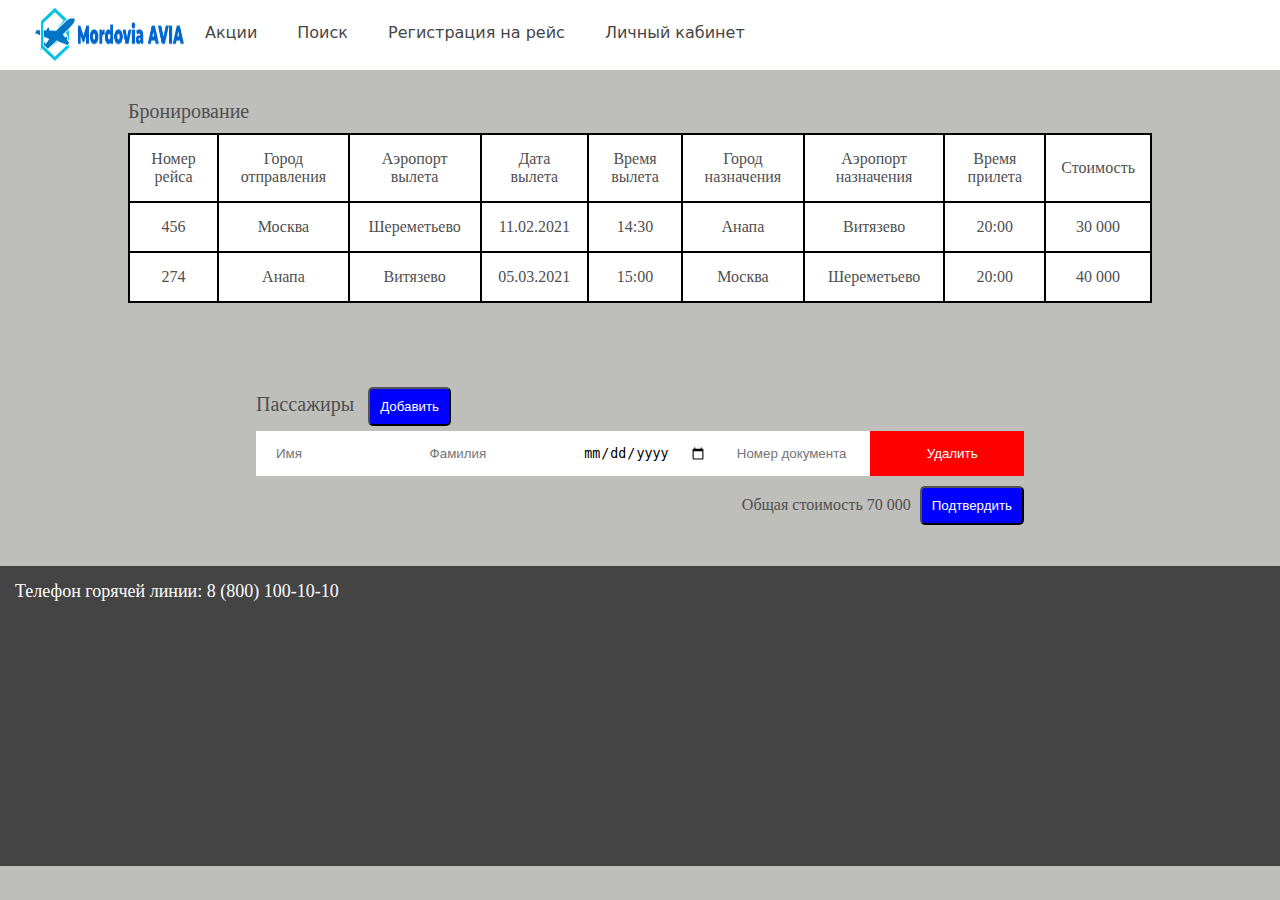
==== booking.html @ d76de1e4 "added pages" ====
<!DOCTYPE html>
<html lang="en">
<head>
    <meta charset="UTF-8">
    <title>booking</title>
    <link rel="stylesheet" type="text/css" href="style.css">
</head>
<body>
<header class="header_block">
    <div class="logo">
        <a href="http://projectmod/index.html"><img src="images/logo.png" alt=""></a>
    </div>
    <div class="menu">
        <nav class="menu_nav">
            <ul>
                <li><a href="">Акции</a></li>
                <li><a href="">Поиск</a></li>
                <li><a href="">Регистрация на рейс</a></li>
                <li><a href="http://projectmod/login.html">Личный кабинет</a></li>
            </ul>
        </nav>
    </div>
</header>
<div class="search_tab">
    <table>
        <caption>Бронирование</caption>
        <tr>
            <td>Номер рейса</td>
            <td>Город отправления</td>
            <td>Аэропорт вылета</td>
            <td>Дата вылета</td>
            <td>Время вылета</td>
            <td>Город назначения</td>
            <td>Аэропорт назначения</td>
            <td>Время прилета</td>
            <td>Стоимость</td>
        </tr>
        <tr>
            <td>456</td>
            <td>Москва</td>
            <td>Шереметьево</td>
            <td>11.02.2021</td>
            <td>14:30</td>
            <td>Анапа</td>
            <td>Витязево</td>
            <td>20:00</td>
            <td>30 000</td>
        </tr>
        <tr>
            <td>274</td>
            <td>Анапа</td>
            <td>Витязево</td>
            <td>05.03.2021</td>
            <td>15:00</td>
            <td>Москва</td>
            <td>Шереметьево</td>
            <td>20:00</td>
            <td>40 000</td>
        </tr>
    </table>
</div>
<div class="b_pas">
    <div class="zag">Пассажиры</div>
    <button type="submit" class="add">Добавить</button>
    <form action="http://projectmod/booking_management.html">
        <div class="b_form">
            <div class="el"><input type="text" placeholder="Имя"></div>
            <div class="el"><input type="text" placeholder="Фамилия"></div>
            <div class="el"><input type="date" placeholder="Дата рождения"></div>
            <div class="el"><input type="text" placeholder="Номер документа"></div>
            <div class="el"><input type="submit" value="Удалить" class="send"></div>
        </div>
        <div class="cost"><span>Общая стоимость 70 000</span>
            <button class="add">Подтвердить</button>
        </div>
    </form>
</div>
<footer>
    <p>Телефон горячей линии: 8 (800) 100-10-10</p>
</footer>
</body>
</html>
---- style.css ----
*{
	margin: 0px;
	padding: 0px;
}
h1{
	margin: 0px;
	padding: 0px;
}
body{
	background-color: #BEBEBB;
	margin: 0px;
	padding: 0px;
}
.header_block{
	width: 100%;
	background-color: white;
	height: 70px;
}
.logo{
	float: left;
	padding-top: 2px;
	margin-left: 35px;
}
.logo img{
	width: 150px;
	height: 65px;
}
.menu{
	float: left;
	margin-left: 30px;
	margin: 0px;
}
.menu_nav ul{
	list-style: none;
}
.menu_nav ul li{
	float: left;
	box-sizing: border-box;
	margin-right: 20px;
	margin-left: 10px;
	padding-left: 10px;
	padding-top: 23px;
}
.menu_nav ul li a{
	text-decoration: none;
	color: #464646;
	font-family: Segoe, "Segoe UI", "DejaVu Sans", "Trebuchet MS", Verdana, "sans-serif";
}
.menu_nav ul li a:hover{
	color: #D00E11;
}
.slide{
	box-sizing: border-box;
	clear: both;
	width: 100%;
	height: 430px;
	background-color: blue;
	color: white;
	text-align: center;
	padding-top: 25px;
	font-size: 20px;
	margin-bottom: 30px;
}
.form_search{
	width: 100%;
	margin-top: 45px;
}
.wraper{
	width: 80%;
	height: 200px;
	margin: 0 auto;
	display: flex;
	flex-direction: row;
	justify-content: space-around;
	align-items: center;
}
.card{
	width: 16%;
	height: 60px;
	background-color: white;
}
.card input,select{
	box-sizing: border-box;
	border: none;
	background-color: transparent;
	height: 100%;
	width: 100%;
	outline: none;
	padding-left: 10px;
	font-size: 18px;
}
.card:last-child{
	background-color: red;
	border-radius: 5px;
	height: 63px;
}
.send{
	color: white;
	cursor: pointer;
}
.gallery {
	clear: both;
	display: inline-block;
	width: 100%;
	background-color: #BEBEBB;
	/* [disabled]min-width: 400px;
*/
	padding-bottom: 35px;
	padding-top: 0px;
	margin-top: -5px;
	margin-bottom: 0px;
}
.thumbnail {
	width: 23%;
	text-align: center;
	float: left;
	height: 400px;
	margin-top: 35px;
	background-color: #F8F8F8;
	padding-bottom: 20px;
	margin-left: 1%;
	margin-right: 1%;
	border-radius: 3px;
	padding-top: 20px;
	border-bottom: 4px solid #6DC7D0;
}
.gallery .thumbnail h4 {
	margin-top: 5px;
	margin-bottom: 5px;
	color: #BEBEBB;
	text-align: left;
	padding-left: 20px;
	padding-right: 20px;
}
.gallery .thumbnail p {
	margin: 0;
	color: #B3B3B3;
	text-align: left;
	padding-left: 20px;
}
/* More info */
.intro {
	background-color: #FFFFFF;
	padding-bottom: 35px;
}
.column {
	width: 50%;
	text-align: center;
	padding-top: 30px;
	float: left;
}
.intro .column h3 {
	color: #FFFFFF;
	text-align: center;
}
.intro .column p {
	color: #FFFFFF;
}
.cards {
	width: 100%;
	height: auto;
	max-width: 400px;
	max-height: 200px;
	opacity: 0.8;
}
.intro .column p {
	padding-left: 30px;
	padding-right: 30px;
	text-align: justify;
	line-height: 25px;
	font-weight: lighter;
	margin-left: 20px;
	margin-right: 20px;
	width: 80%;
	margin-top: 4%;
}
.subs{
	width: 100%;
	margin-bottom: 20px;
}
.subs_form{
	width: 40%;
	margin: 0 auto;
	display: flex;
	justify-content: space-between;
}
.login{
	width: 80%;
	border: none;
	outline: none;
}
.subm{
	background-color: red;
	cursor: pointer;
	color: white;
	border: none;
}
.subm, .login{
	padding: 10px;
}
footer{
	width: 100%;
	height: 300px;
	background-color: #444444;
}
.footer_fix{
	position: fixed;
	left: 0;
	bottom: 0;
}
footer p{
	color: white;
	padding: 15px;
	font-size: 18px;
}
.search_tab{
	width: 80%;
	margin: 0 auto;
	margin-bottom: 80px;
	clear: both;
}
.search_tab table{
	border-collapse: collapse;
	width: 100%;
	background-color: white;
	color: #4F4F4F;
	text-align: center;
	margin-top: 20px;
}
.search_tab table td{
	padding: 15px;
	border: 2px solid black;
}
caption{
	font-size: 20px;
	text-align: left;
	padding: 10px;
	padding-left: 0px;
}
.sub_search{
	margin: 10px;
	float: right;
	border-radius: 5px;
	margin-right: 0px;
}
.reg, .log{
	width: 30%;
	margin: 0 auto;
	margin-bottom: 30px;
}
.reg form, .log form{
	margin-top: 15px;
	margin-bottom: 30px;
	background-color: white;
	padding: 10px;
	border-radius: 5px;
}
.log form a{
	text-decoration: none;
}
.reg form input, .log form input{
	width: 100%;
	box-sizing: border-box;
	padding: 10px;
	margin-bottom: 5px;
	outline: none;
	border: 1px solid #464646;
	background-color: white;
	border-radius: 5px;
}
.reg form, .log form{
	width: 100%;
}
.reg_sub:last-of-type, .log_sub:last-of-type{
	background-color: red;
	color: white;
	cursor: pointer;
}
.b_pas{
	width: 60%;
	color: #4F4F4F;
	margin: 0 auto;
	margin-bottom: 90px;
}
.b_pas form{
	margin-bottom: 15px;
}
.zag{
	text-align: left;
	padding: 10px;
	padding-left: 0px;
	font-size: 20px;
	display: inline-block;
	clear: both;
}
.add{
	padding: 10px;
	background-color: blue;
	color: white;
	border-radius: 5px;
	display: inline-block;
	margin-bottom: 5px;
	cursor: pointer;
}
.b_form{
	background-color: white;
	display: flex;
	justify-content: space-between;
}
.el{
	width: 21%;
	height: 25px;
	padding: 10px;
}
.el:last-child{
	background-color: red;
	padding: 10px;
}
.b_pas input{
	box-sizing: border-box;
	border: none;
	background-color: transparent;
	height: 100%;
	width: 100%;
	outline: none;
	padding-left: 10px;
}
.cost{
	margin-top: 10px;
	float: right;
}
.cost span{
	margin-right: 5px;
}
.seat_block{
	width: 60%;
	margin: 20px auto;
	height: 200px;
	display: flex;
	justify-content: space-around;
	margin-bottom: 300px;
}
.seat_wrap{
	border: 1px solid black;
	margin: 0 auto;
}
.seat_card{
	width: 48%;
}
.wrap{
	width: 50%;
	margin: 0 auto;
	border: 1px solid black;
	display: flex;
	padding: 5px;
	justify-content: space-between;
	flex-wrap: wrap;
	background-color: white;
}
.cont{
	width: 45%;
	display: flex;
	justify-content: space-between;
	flex-wrap: wrap;
	background-color: white;
}
.cont .el{
	width: 48%;
	box-sizing: border-box;
	background-color: #B3B3B3;
	padding: 5px;
	text-align: center;
	margin-bottom: 15px;
	border: 1px solid black;
	cursor: pointer;
}
.cont .checked{
	background-color: red;
}
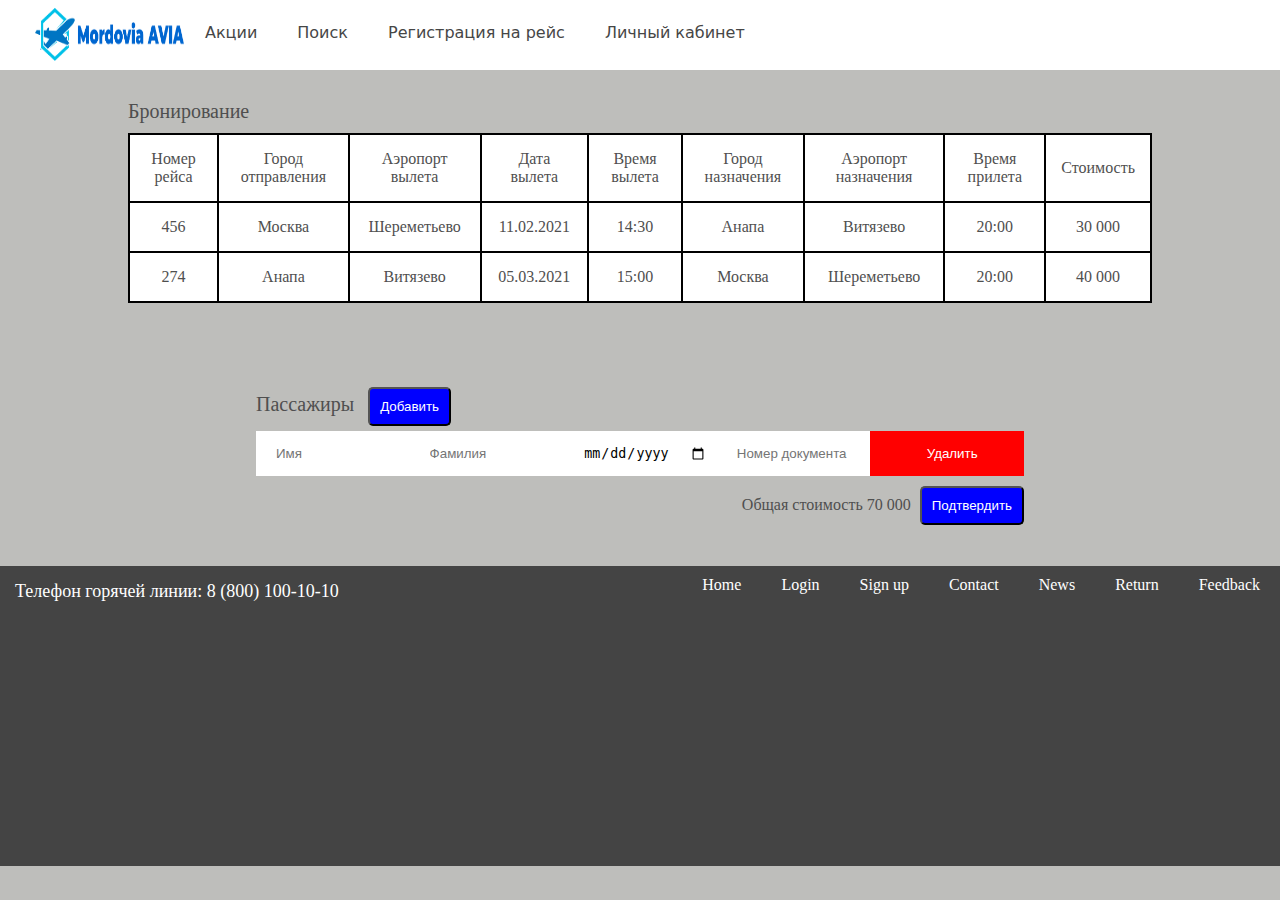
==== commit 8ee8f3a7: "added pages" ====
--- a/booking.html
+++ b/booking.html
@@ -68,15 +68,26 @@
             <div class="el"><input type="text" placeholder="Фамилия"></div>
             <div class="el"><input type="date" placeholder="Дата рождения"></div>
             <div class="el"><input type="text" placeholder="Номер документа"></div>
-            <div class="el"><input type="submit" value="Удалить" class="send"></div>
+            <div class="el"><input type="button" value="Удалить" class="send"></div>
         </div>
         <div class="cost"><span>Общая стоимость 70 000</span>
-            <button class="add">Подтвердить</button>
+            <button type="submit" class="add">Подтвердить</button>
         </div>
     </form>
 </div>
 <footer>
     <p>Телефон горячей линии: 8 (800) 100-10-10</p>
+    <nav class="foot_nav">
+        <ul>
+            <li><a href="http://projectmod">Home</a></li>
+            <li><a href="http://projectmod/login">Login</a></li>
+            <li><a href="http://projectmod/signup">Sign up</a></li>
+            <li><a href="http://projectmod/contact">Contact</a></li>
+            <li><a href="http://projectmod/news">News</a></li>
+            <li><a href="http://projectmod/return">Return</a></li>
+            <li><a href="http://projectmod/feedback">Feedback</a></li>
+        </ul>
+    </nav>
 </footer>
 </body>
 </html>--- a/style.css
+++ b/style.css
@@ -114,7 +114,7 @@
 	width: 23%;
 	text-align: center;
 	float: left;
-	height: 400px;
+	height: 420px;
 	margin-top: 35px;
 	background-color: #F8F8F8;
 	padding-bottom: 20px;
@@ -134,9 +134,11 @@
 }
 .gallery .thumbnail p {
 	margin: 0;
+	height: 150px;
 	color: #B3B3B3;
 	text-align: left;
 	padding-left: 20px;
+	padding-bottom: 10px;
 }
 /* More info */
 .intro {
@@ -212,6 +214,7 @@
 	color: white;
 	padding: 15px;
 	font-size: 18px;
+	display: inline-block;
 }
 .search_tab{
 	width: 80%;
@@ -377,3 +380,42 @@
 .cont .checked{
 	background-color: red;
 }
+.info_block{
+	box-sizing: border-box;
+	width: 100%;
+	padding: 10px;
+	background-color: white;
+	display: flex;
+	justify-content: space-between;
+}
+.info{
+	box-sizing: border-box;
+	color: #4F4f4f;
+	padding: 5px;
+}
+.info_zag{
+	color: #4F4f4f;
+	font-size: 20px;
+}
+.foot_nav{
+	float: right;
+	margin: 0px;
+}
+.foot_nav ul{
+	list-style: none;
+}
+.foot_nav ul li{
+	float: left;
+	box-sizing: border-box;
+	margin-right: 20px;
+	margin-left: 10px;
+	padding-left: 10px;
+	padding-top: 10px;
+}
+.foot_nav ul li a{
+	color: white;
+	text-decoration: none;
+}
+.foot_nav ul li a:hover{
+	color: #D00E11;
+}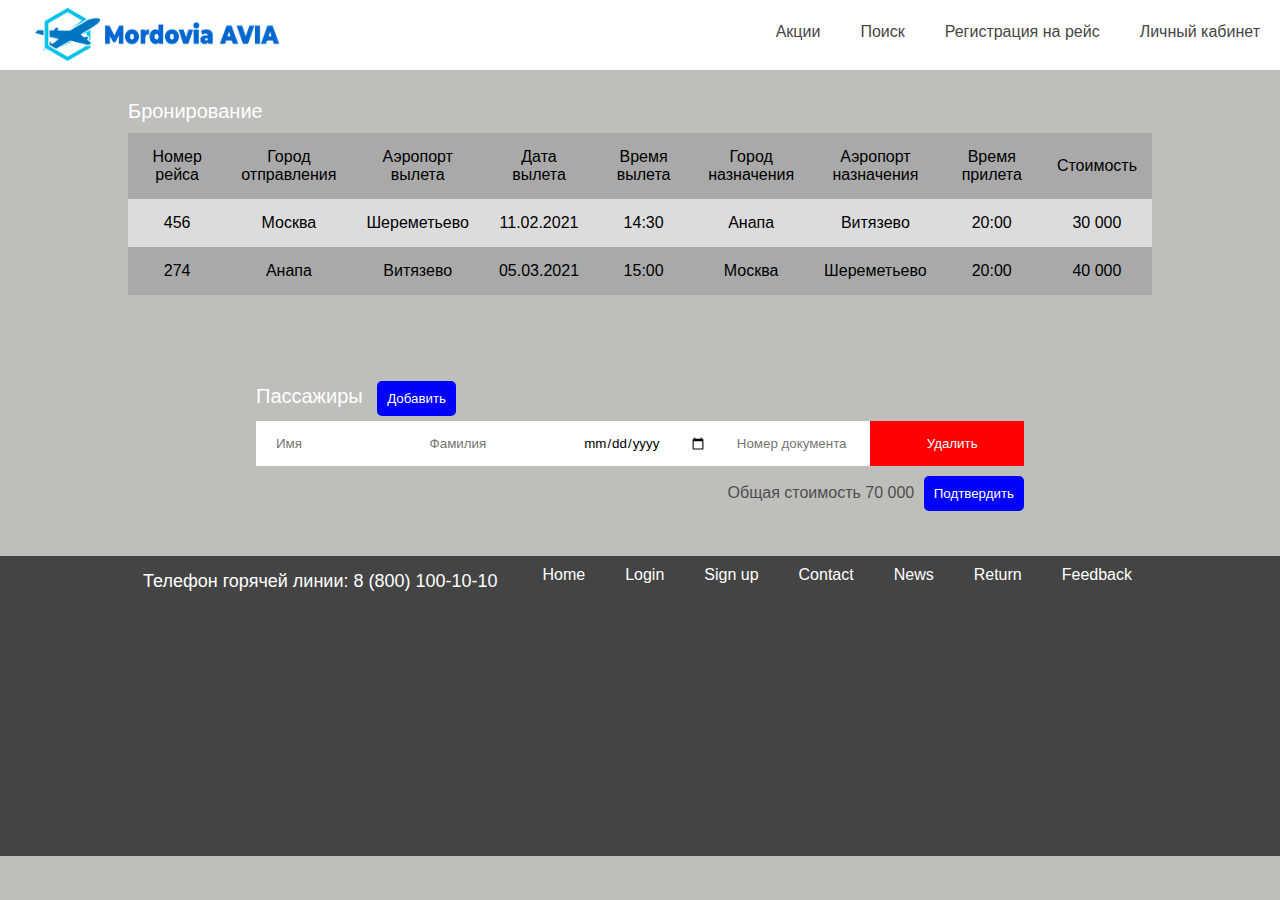
==== commit 7e3e46d3: "Обновление" ====
--- a/booking.html
+++ b/booking.html
@@ -64,10 +64,10 @@
     <button type="submit" class="add">Добавить</button>
     <form action="http://projectmod/booking_management.html">
         <div class="b_form">
-            <div class="el"><input type="text" placeholder="Имя"></div>
-            <div class="el"><input type="text" placeholder="Фамилия"></div>
-            <div class="el"><input type="date" placeholder="Дата рождения"></div>
-            <div class="el"><input type="text" placeholder="Номер документа"></div>
+            <div class="el"><input type="text" placeholder="Имя" required></div>
+            <div class="el"><input type="text" placeholder="Фамилия" required></div>
+            <div class="el"><input type="date" placeholder="Дата рождения" required></div>
+            <div class="el"><input type="text" placeholder="Номер документа" required></div>
             <div class="el"><input type="button" value="Удалить" class="send"></div>
         </div>
         <div class="cost"><span>Общая стоимость 70 000</span>
@@ -76,18 +76,20 @@
     </form>
 </div>
 <footer>
-    <p>Телефон горячей линии: 8 (800) 100-10-10</p>
-    <nav class="foot_nav">
-        <ul>
-            <li><a href="http://projectmod">Home</a></li>
-            <li><a href="http://projectmod/login">Login</a></li>
-            <li><a href="http://projectmod/signup">Sign up</a></li>
-            <li><a href="http://projectmod/contact">Contact</a></li>
-            <li><a href="http://projectmod/news">News</a></li>
-            <li><a href="http://projectmod/return">Return</a></li>
-            <li><a href="http://projectmod/feedback">Feedback</a></li>
-        </ul>
-    </nav>
+    <div class="conteiner">
+        <p>Телефон горячей линии: 8 (800) 100-10-10</p>
+        <nav class="foot_nav">
+            <ul>
+                <li><a href="http://projectmod">Home</a></li>
+                <li><a href="http://projectmod/login">Login</a></li>
+                <li><a href="http://projectmod/signup">Sign up</a></li>
+                <li><a href="http://projectmod/contact">Contact</a></li>
+                <li><a href="http://projectmod/news">News</a></li>
+                <li><a href="http://projectmod/return">Return</a></li>
+                <li><a href="http://projectmod/feedback">Feedback</a></li>
+            </ul>
+        </nav>
+    </div>
 </footer>
 </body>
 </html>--- a/style.css
+++ b/style.css
@@ -1,6 +1,7 @@
 *{
 	margin: 0px;
 	padding: 0px;
+	font-family: sans-serif;
 }
 h1{
 	margin: 0px;
@@ -22,11 +23,10 @@
 	margin-left: 35px;
 }
 .logo img{
-	width: 150px;
 	height: 65px;
 }
 .menu{
-	float: left;
+	float: right;
 	margin-left: 30px;
 	margin: 0px;
 }
@@ -44,26 +44,49 @@
 .menu_nav ul li a{
 	text-decoration: none;
 	color: #464646;
-	font-family: Segoe, "Segoe UI", "DejaVu Sans", "Trebuchet MS", Verdana, "sans-serif";
 }
 .menu_nav ul li a:hover{
 	color: #D00E11;
 }
+.banner {
+	background-image: url("images/a4187f30901879.572c711929874.jpg");
+	height: 360px;
+	background-attachment: fixed;
+	background-size: 100% 100%;
+	background-repeat: no-repeat;
+}
+.parallax {
+	color: #FFFFFF;
+	text-align: right;
+	padding-right: 100px;
+	padding-top: 30px;
+	letter-spacing: 2px;
+	margin-top: 0px;
+}
+.parallax_description {
+	color: #FFFFFF;
+	text-align: right;
+	padding-right: 100px;
+	width: 30%;
+	float: right;
+	font-weight: lighter;
+	line-height: 23px;
+	margin-top: 0px;
+	margin-right: 0px;
+	margin-bottom: 0px;
+	margin-left: 0px;
+}
 .slide{
 	box-sizing: border-box;
 	clear: both;
 	width: 100%;
-	height: 430px;
+	height: 230px;
 	background-color: blue;
-	color: white;
-	text-align: center;
-	padding-top: 25px;
-	font-size: 20px;
+	padding-top: 10px;
 	margin-bottom: 30px;
 }
 .form_search{
 	width: 100%;
-	margin-top: 45px;
 }
 .wraper{
 	width: 80%;
@@ -182,7 +205,7 @@
 }
 .subs_form{
 	width: 40%;
-	margin: 0 auto;
+	margin: 0px auto;
 	display: flex;
 	justify-content: space-between;
 }
@@ -204,6 +227,10 @@
 	width: 100%;
 	height: 300px;
 	background-color: #444444;
+}
+.conteiner{
+	width: 80%;
+	margin: 0 auto;
 }
 .footer_fix{
 	position: fixed;
@@ -225,16 +252,21 @@
 .search_tab table{
 	border-collapse: collapse;
 	width: 100%;
-	background-color: white;
+	background-color: #DCDCDC;
 	color: #4F4F4F;
 	text-align: center;
 	margin-top: 20px;
 }
+.search_tab table tr:nth-child(2n-1){
+	background-color: darkgray;
+}
 .search_tab table td{
+	width: 10%;
 	padding: 15px;
-	border: 2px solid black;
+	color: black;
 }
 caption{
+	color: white;
 	font-size: 20px;
 	text-align: left;
 	padding: 10px;
@@ -289,12 +321,12 @@
 	margin-bottom: 15px;
 }
 .zag{
+	color: white;
 	text-align: left;
 	padding: 10px;
 	padding-left: 0px;
 	font-size: 20px;
 	display: inline-block;
-	clear: both;
 }
 .add{
 	padding: 10px;
@@ -303,6 +335,7 @@
 	border-radius: 5px;
 	display: inline-block;
 	margin-bottom: 5px;
+	border: none;
 	cursor: pointer;
 }
 .b_form{
@@ -338,14 +371,9 @@
 .seat_block{
 	width: 60%;
 	margin: 20px auto;
-	height: 200px;
 	display: flex;
 	justify-content: space-around;
-	margin-bottom: 300px;
-}
-.seat_wrap{
-	border: 1px solid black;
-	margin: 0 auto;
+	margin-bottom: 40px;
 }
 .seat_card{
 	width: 48%;
@@ -381,11 +409,15 @@
 	background-color: red;
 }
 .info_block{
-	box-sizing: border-box;
-	width: 100%;
-	padding: 10px;
-	background-color: white;
-	display: flex;
+	width: 100%;
+	background-color: white;
+}
+.info_cont{
+	box-sizing: border-box;
+	margin: 0 auto;
+	width: 80%;
+	display: flex;
+	padding: 10px 0px;
 	justify-content: space-between;
 }
 .info{
